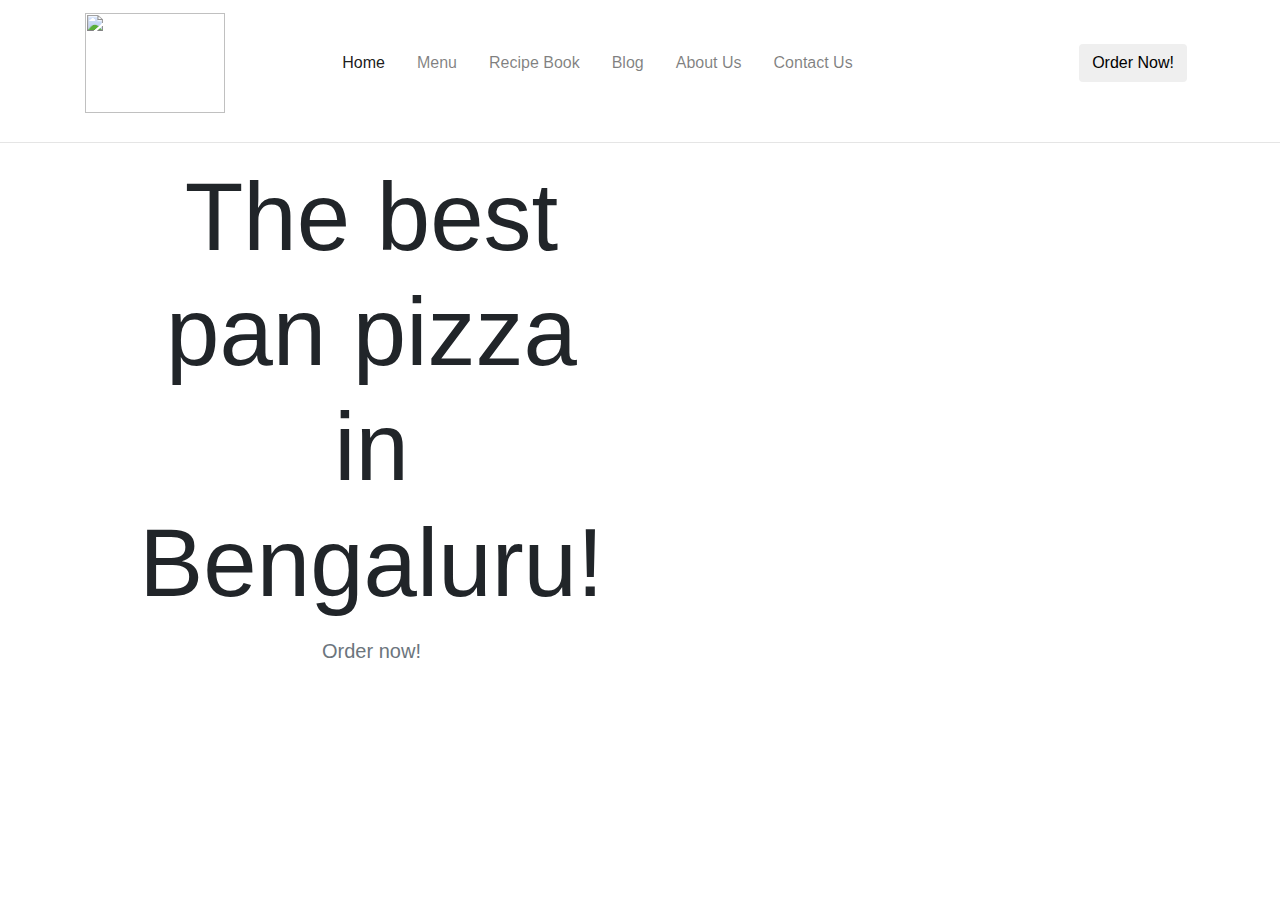
==== index.html @ 90542145 "Started the landing page and menu. images updated a bit" ====
<!doctype html>
<html lang="en">
  <head>
    <!-- Required meta tags -->
    <meta charset="utf-8">
    <meta name="viewport" content="width=device-width, initial-scale=1, shrink-to-fit=no">

    <!-- Bootstrap CSS -->
    <link rel="stylesheet" href="https://maxcdn.bootstrapcdn.com/bootstrap/4.0.0/css/bootstrap.min.css" integrity="sha384-Gn5384xqQ1aoWXA+058RXPxPg6fy4IWvTNh0E263XmFcJlSAwiGgFAW/dAiS6JXm" crossorigin="anonymous">
    <link rel="stylesheet" href="js\css\style.css">


    <title>Tricklfnb!</title>
  </head>
  <body>
    <div class="main">
        <!-- NAVBAR  -->
        <nav class="navbar navbar-expand-lg sticky-top navbar-light bg-transparent">
          <div class="container">
            <a class="navbar-brand mx-auto" href="index.html">
              <img src="images\black_logo_transparent_background.png" width="140" height="100" class="d-inline-block align-top" alt="" srcset="">
            </a>
            <button class="navbar-toggler" type="button" data-toggle="collapse" data-target="#navbarSupportedContent"
              aria-controls="navbarSupportedContent" aria-expanded="false" aria-label="Toggle navigation">
              <img src="images/ham-menu.svg" alt="ham-menu" />
            </button>
    
            <div class="collapse navbar-collapse" id="navbarSupportedContent">
              <ul class="navbar-nav mx-auto">
                <li class="nav-item mx-2 active">
                  <a class="nav-link" href="index.html">Home</a>
                </li>
                <li class="nav-item mx-2">
                  <a class="nav-link" href="menu.html">Menu</a>
                </li>
                <li class="nav-item mx-2">
                  <a class="nav-link" href="recipe.html">Recipe Book</a>
                </li>
                <li class="nav-item mx-2">
                  <a class="nav-link" href="blog.html">Blog</a>
                </li>
                <li class="nav-item  mx-2">
                  <a class="nav-link" href="about.html">About Us</a>
                </li>
                <li class="nav-item mx-2">
                  <a class="nav-link " href="contact.html">Contact Us</a>
                </li>
              </ul>
              <ul class="navbar-nav ml-auto">
                <button class="btn nav-cta my-sm-0 mx-2" type="submit">
                  Order Now!
                </button>
              </ul>
            </div>
          </div>
        </nav>
        <!-- NAVBAR END  -->
        <hr>
        <div class="container px-5">
          <div class="row gx-5 align-items-center">
              <div class="col-lg-6">
                  <div class="mb-5 mb-lg-0 text-center text-lg-start">
                      <h1 class="display-1 lh-1 mb-3">The best pan pizza in Bengaluru!</h1>
                      <p class="lead fw-normal text-muted mb-5">Order now!</p>
                      <div class="d-flex flex-column flex-lg-row align-items-center">
                        <a href="https://www.swiggy.com/restaurants/trickl-foods-and-beverages-yelahanka-bangalore-356925" target="_blank">
                          <span class="iconify mx-4" data-icon="uil:swiggy" style="color: #fc8019;" data-width="100" data-height="100"></span></a>
                          <a href="https://www.zomato.com/bangalore/trickl-yelahanka-bangalore/reviews" target="_blank">
                            <span class="iconify me-3" data-icon="simple-icons:zomato" style="color: #cb202d;" data-width="100" data-height="100"></span></a>
                    </div>
                  </div>
              </div>
          </div>
        </div>
    <!-- Optional JavaScript -->
    <!-- jQuery first, then Popper.js, then Bootstrap JS -->
    <script src="https://code.jquery.com/jquery-3.2.1.slim.min.js" integrity="sha384-KJ3o2DKtIkvYIK3UENzmM7KCkRr/rE9/Qpg6aAZGJwFDMVNA/GpGFF93hXpG5KkN" crossorigin="anonymous"></script>
    <script src="https://cdnjs.cloudflare.com/ajax/libs/popper.js/1.12.9/umd/popper.min.js" integrity="sha384-ApNbgh9B+Y1QKtv3Rn7W3mgPxhU9K/ScQsAP7hUibX39j7fakFPskvXusvfa0b4Q" crossorigin="anonymous"></script>
    <script src="https://maxcdn.bootstrapcdn.com/bootstrap/4.0.0/js/bootstrap.min.js" integrity="sha384-JZR6Spejh4U02d8jOt6vLEHfe/JQGiRRSQQxSfFWpi1MquVdAyjUar5+76PVCmYl" crossorigin="anonymous"></script>
    <script src="https://code.iconify.design/2/2.1.0/iconify.min.js"></script>
    <script src="/js/index.js"></script>
  </body>
</html>
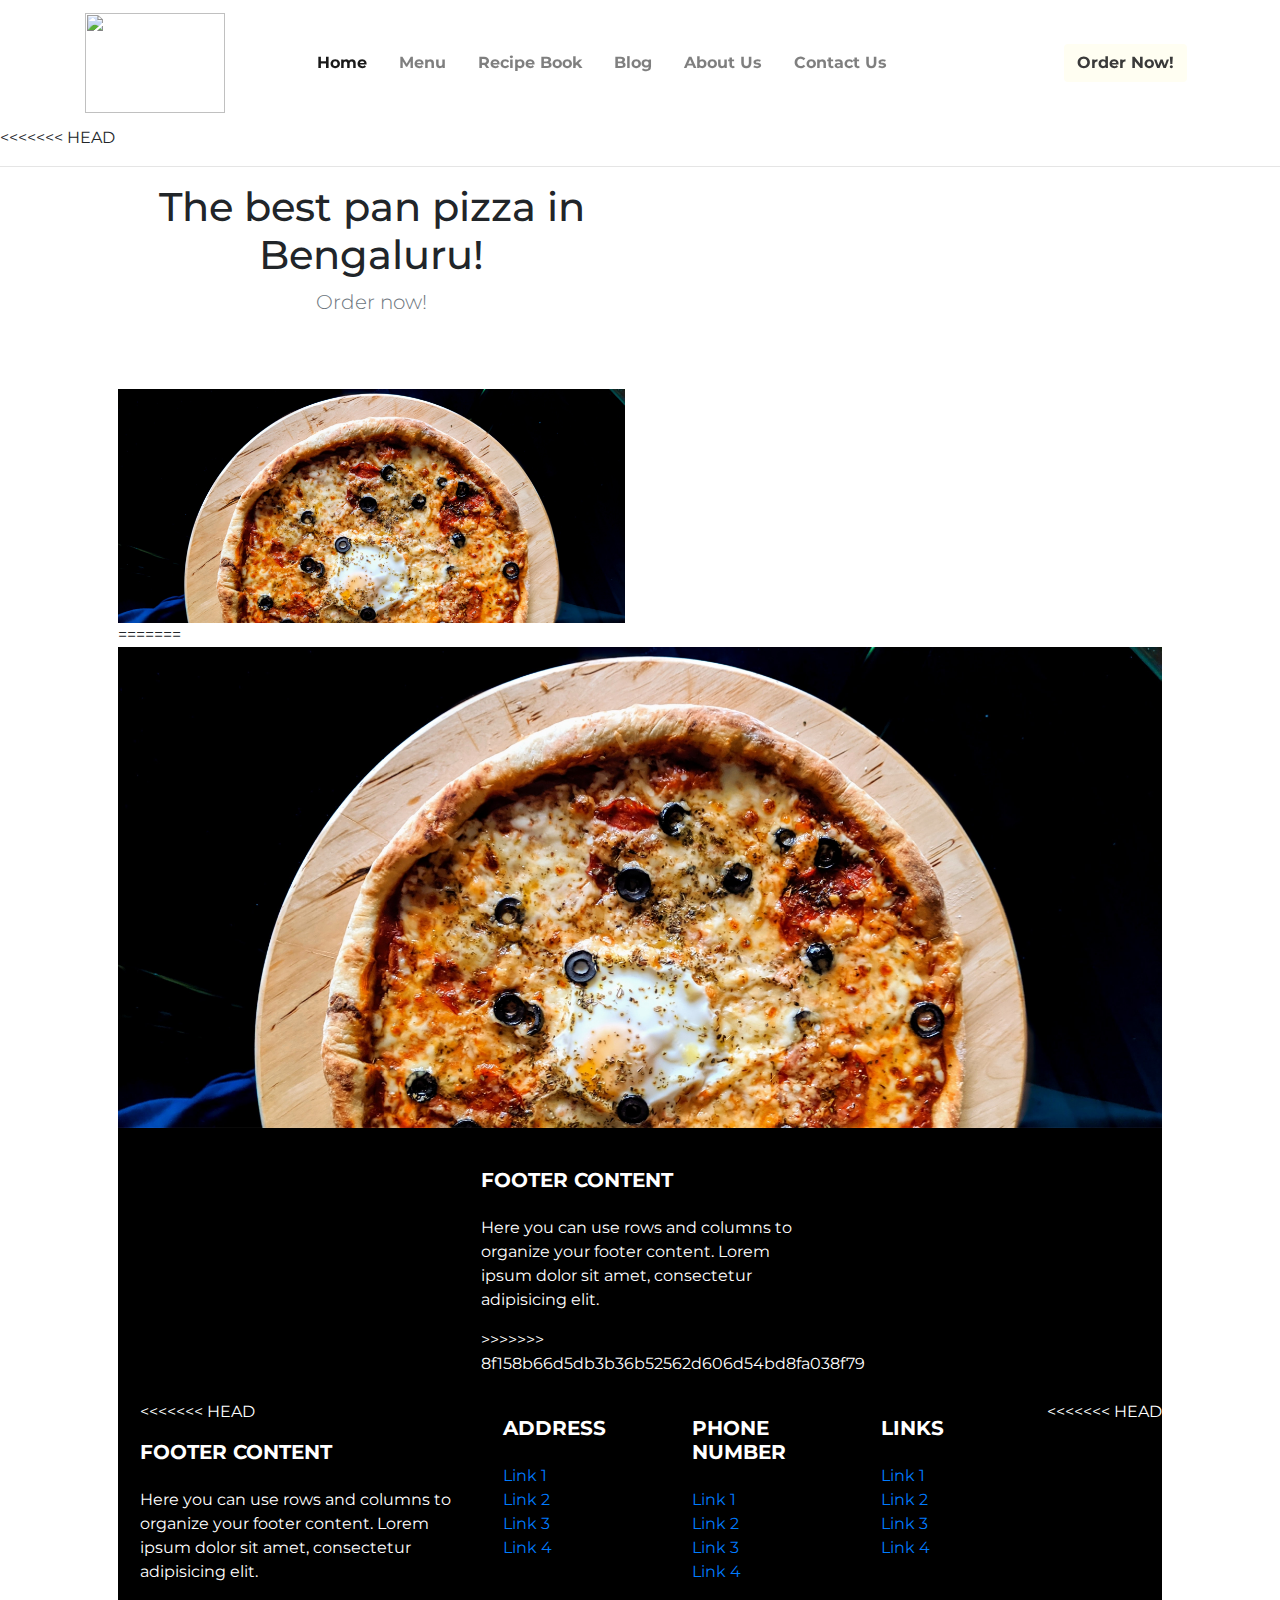
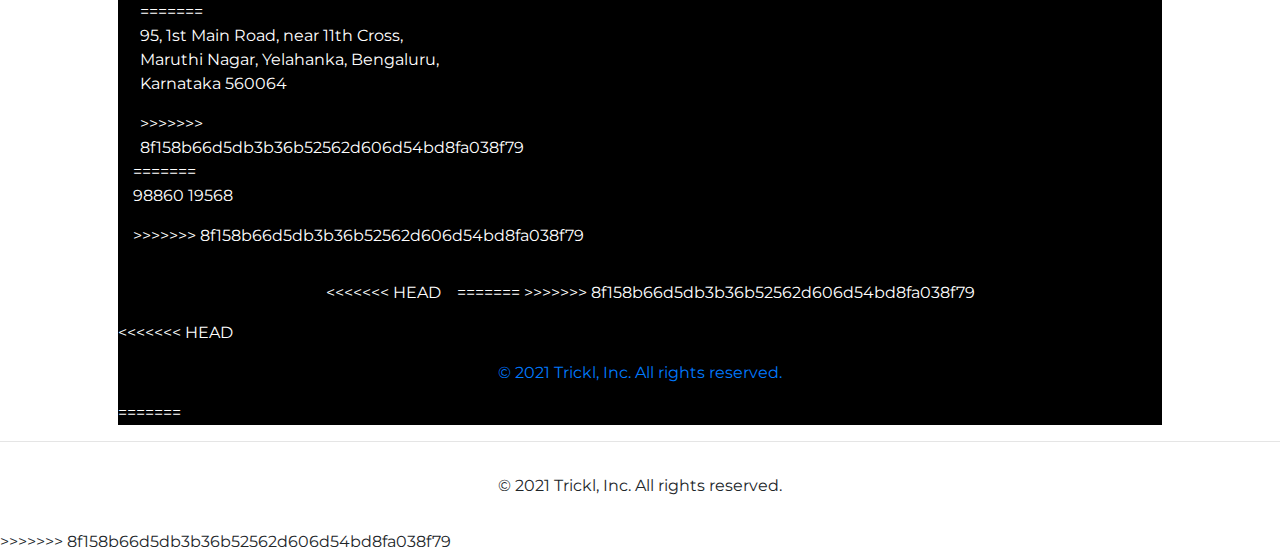
==== commit 307ae310: "random" ====
--- a/index.html
+++ b/index.html
@@ -1,83 +1,317 @@
 <!doctype html>
 <html lang="en">
-  <head>
-    <!-- Required meta tags -->
-    <meta charset="utf-8">
-    <meta name="viewport" content="width=device-width, initial-scale=1, shrink-to-fit=no">
-
-    <!-- Bootstrap CSS -->
-    <link rel="stylesheet" href="https://maxcdn.bootstrapcdn.com/bootstrap/4.0.0/css/bootstrap.min.css" integrity="sha384-Gn5384xqQ1aoWXA+058RXPxPg6fy4IWvTNh0E263XmFcJlSAwiGgFAW/dAiS6JXm" crossorigin="anonymous">
-    <link rel="stylesheet" href="js\css\style.css">
-
-
-    <title>Tricklfnb!</title>
-  </head>
-  <body>
-    <div class="main">
-        <!-- NAVBAR  -->
-        <nav class="navbar navbar-expand-lg sticky-top navbar-light bg-transparent">
-          <div class="container">
-            <a class="navbar-brand mx-auto" href="index.html">
-              <img src="images\black_logo_transparent_background.png" width="140" height="100" class="d-inline-block align-top" alt="" srcset="">
-            </a>
-            <button class="navbar-toggler" type="button" data-toggle="collapse" data-target="#navbarSupportedContent"
-              aria-controls="navbarSupportedContent" aria-expanded="false" aria-label="Toggle navigation">
-              <img src="images/ham-menu.svg" alt="ham-menu" />
+
+<head>
+  <!-- Required meta tags -->
+  <meta charset="utf-8">
+  <meta name="viewport" content="width=device-width, initial-scale=1, shrink-to-fit=no">
+
+  <!-- Bootstrap CSS -->
+  <link rel="stylesheet" href="https://maxcdn.bootstrapcdn.com/bootstrap/4.0.0/css/bootstrap.min.css"
+    integrity="sha384-Gn5384xqQ1aoWXA+058RXPxPg6fy4IWvTNh0E263XmFcJlSAwiGgFAW/dAiS6JXm" crossorigin="anonymous">
+  <link rel="stylesheet" href="js\css\style.css">
+
+
+  <title>Tricklfnb!</title>
+</head>
+
+<body>
+  <div class="main">
+    <!-- NAVBAR  -->
+    <nav class="navbar navbar-expand-lg sticky-top navbar-light bg-transparent">
+      <div class="container">
+        <a class="navbar-brand mx-auto" href="index.html">
+          <img src="images\black_logo_transparent_background.png" width="140" height="100"
+            class="d-inline-block align-top" alt="" srcset="">
+        </a>
+        <button class="navbar-toggler" type="button" data-toggle="collapse" data-target="#navbarSupportedContent"
+          aria-controls="navbarSupportedContent" aria-expanded="false" aria-label="Toggle navigation">
+          <img src="images/ham-menu.svg" alt="ham-menu" />
+        </button>
+
+        <div class="collapse navbar-collapse" id="navbarSupportedContent">
+          <ul class="navbar-nav mx-auto">
+            <li class="nav-item mx-2 active">
+              <a class="nav-link" href="index.html">Home</a>
+            </li>
+            <li class="nav-item mx-2">
+              <a class="nav-link" href="menu.html">Menu</a>
+            </li>
+            <li class="nav-item mx-2">
+              <a class="nav-link" href="recipe.html">Recipe Book</a>
+            </li>
+            <li class="nav-item mx-2">
+              <a class="nav-link" href="blog.html">Blog</a>
+            </li>
+            <li class="nav-item  mx-2">
+              <a class="nav-link" href="about.html">About Us</a>
+            </li>
+            <li class="nav-item mx-2">
+              <a class="nav-link " href="contact.html">Contact Us</a>
+            </li>
+          </ul>
+          <ul class="navbar-nav ml-auto">
+            <button class="btn nav-cta my-sm-0 mx-2" type="submit">
+              Order Now!
             </button>
-    
-            <div class="collapse navbar-collapse" id="navbarSupportedContent">
-              <ul class="navbar-nav mx-auto">
-                <li class="nav-item mx-2 active">
-                  <a class="nav-link" href="index.html">Home</a>
-                </li>
-                <li class="nav-item mx-2">
-                  <a class="nav-link" href="menu.html">Menu</a>
-                </li>
-                <li class="nav-item mx-2">
-                  <a class="nav-link" href="recipe.html">Recipe Book</a>
-                </li>
-                <li class="nav-item mx-2">
-                  <a class="nav-link" href="blog.html">Blog</a>
-                </li>
-                <li class="nav-item  mx-2">
-                  <a class="nav-link" href="about.html">About Us</a>
-                </li>
-                <li class="nav-item mx-2">
-                  <a class="nav-link " href="contact.html">Contact Us</a>
-                </li>
-              </ul>
-              <ul class="navbar-nav ml-auto">
-                <button class="btn nav-cta my-sm-0 mx-2" type="submit">
-                  Order Now!
-                </button>
-              </ul>
-            </div>
+          </ul>
+        </div>
+      </div>
+    </nav>
+    <!-- NAVBAR END  -->
+<<<<<<< HEAD
+    <hr>
+    <div class="container px-5">
+      <div class="row gx-5 align-items-center">
+        <div class="col-lg-6">
+          <div class="mb-5 mb-lg-0 text-center text-lg-start">
+            <h1 class="">The best pan pizza in Bengaluru!</h1>
+            <p class="lead fw-normal text-muted mb-5">Order now!</p>
+            <div class="d-flex flex-column flex-lg-row align-items-center">
+              <a href="https://www.swiggy.com/restaurants/trickl-foods-and-beverages-yelahanka-bangalore-356925"
+                target="_blank">
+                <span class="iconify mx-4" data-icon="uil:swiggy" style="color: #fc8019;" data-width="100"
+                  data-height="100"></span></a>
+              <a href="https://www.zomato.com/bangalore/trickl-yelahanka-bangalore/reviews" target="_blank">
+                <span class="iconify me-3" data-icon="simple-icons:zomato" style="color: #cb202d;" data-width="100"
+                  data-height="100"></span></a>
+            </div>
+            <img src="images\masimo-grabar-NzHRSLhc6Cs-unsplash.jpg" alt="" class="img-fluid float-lg-right"
+              width="900%">
           </div>
-        </nav>
-        <!-- NAVBAR END  -->
-        <hr>
-        <div class="container px-5">
-          <div class="row gx-5 align-items-center">
-              <div class="col-lg-6">
-                  <div class="mb-5 mb-lg-0 text-center text-lg-start">
-                      <h1 class="display-1 lh-1 mb-3">The best pan pizza in Bengaluru!</h1>
-                      <p class="lead fw-normal text-muted mb-5">Order now!</p>
-                      <div class="d-flex flex-column flex-lg-row align-items-center">
-                        <a href="https://www.swiggy.com/restaurants/trickl-foods-and-beverages-yelahanka-bangalore-356925" target="_blank">
-                          <span class="iconify mx-4" data-icon="uil:swiggy" style="color: #fc8019;" data-width="100" data-height="100"></span></a>
-                          <a href="https://www.zomato.com/bangalore/trickl-yelahanka-bangalore/reviews" target="_blank">
-                            <span class="iconify me-3" data-icon="simple-icons:zomato" style="color: #cb202d;" data-width="100" data-height="100"></span></a>
-                    </div>
-                  </div>
+        </div>
+      </div>
+=======
+
+      <div id="carouselExampleSlidesOnly" class="carousel slide" data-bs-ride="carousel">
+        <div class="carousel-inner">
+          <div class="carousel-item active">
+            <img src="images\masimo-grabar-NzHRSLhc6Cs-unsplash.jpg"  class="d-block w-100" alt="...">
+              <div class="carosel-caption">
+                <!-- <h1>Pizza</h1> -->
               </div>
           </div>
         </div>
+      </div>
+
+    <!-- Footer -->
+<footer class="page-footer font-small pt-4">
+  <!-- Footer Links -->
+  <div class="container text-center text-md-left">
+
+    <!-- Grid row -->
+    <div class="row">
+
+      <!-- Grid column -->
+      <div class="col-md-4 mx-auto">
+
+        <!-- Content -->
+        <h5 class="font-weight-bold text-uppercase mt-3 mb-4">Footer Content</h5>
+        <p>Here you can use rows and columns to organize your footer content. Lorem ipsum dolor sit amet,
+          consectetur
+          adipisicing elit.</p>
+
+>>>>>>> 8f158b66d5db3b36b52562d606d54bd8fa038f79
+      </div>
+      <!-- Footer -->
+      <footer class="page-footer font-small pt-4">
+
+        <!-- Footer Links -->
+        <div class="container text-center text-md-left">
+
+          <!-- Grid row -->
+          <div class="row">
+
+            <!-- Grid column -->
+            <div class="col-md-4 mx-auto">
+
+<<<<<<< HEAD
+              <!-- Content -->
+              <h5 class="font-weight-bold text-uppercase mt-3 mb-4">Footer Content</h5>
+              <p>Here you can use rows and columns to organize your footer content. Lorem ipsum dolor sit amet,
+                consectetur
+                adipisicing elit.</p>
+=======
+        <ul class="list-unstyled">
+          <li>
+            <p>95, 1st Main Road, near 11th Cross, Maruthi Nagar, Yelahanka, Bengaluru, Karnataka 560064</p>
+          </li>
+        </ul>
+>>>>>>> 8f158b66d5db3b36b52562d606d54bd8fa038f79
+
+            </div>
+            <!-- Grid column -->
+
+            <hr class="clearfix w-100 d-md-none">
+
+            <!-- Grid column -->
+            <div class="col-md-2 mx-auto">
+
+              <!-- Links -->
+              <h5 class="font-weight-bold text-uppercase mt-3 mb-4">Address</h5>
+
+              <ul class="list-unstyled">
+                <li>
+                  <a href="#!">Link 1</a>
+                </li>
+                <li>
+                  <a href="#!">Link 2</a>
+                </li>
+                <li>
+                  <a href="#!">Link 3</a>
+                </li>
+                <li>
+                  <a href="#!">Link 4</a>
+                </li>
+              </ul>
+
+            </div>
+            <!-- Grid column -->
+
+            <hr class="clearfix w-100 d-md-none">
+
+            <!-- Grid column -->
+            <div class="col-md-2 mx-auto">
+
+              <!-- Links -->
+              <h5 class="font-weight-bold text-uppercase mt-3 mb-4">Phone Number</h5>
+
+              <ul class="list-unstyled">
+                <li>
+                  <a href="#!">Link 1</a>
+                </li>
+                <li>
+                  <a href="#!">Link 2</a>
+                </li>
+                <li>
+                  <a href="#!">Link 3</a>
+                </li>
+                <li>
+                  <a href="#!">Link 4</a>
+                </li>
+              </ul>
+
+            </div>
+            <!-- Grid column -->
+
+            <hr class="clearfix w-100 d-md-none">
+
+            <!-- Grid column -->
+            <div class="col-md-2 mx-auto">
+
+              <!-- Links -->
+              <h5 class="font-weight-bold text-uppercase mt-3 mb-4">Links</h5>
+
+              <ul class="list-unstyled">
+                <li>
+                  <a href="#!">Link 1</a>
+                </li>
+                <li>
+                  <a href="#!">Link 2</a>
+                </li>
+                <li>
+                  <a href="#!">Link 3</a>
+                </li>
+                <li>
+                  <a href="#!">Link 4</a>
+                </li>
+              </ul>
+
+            </div>
+            <!-- Grid column -->
+
+<<<<<<< HEAD
+          </div>
+          <!-- Grid row -->
+=======
+        <ul class="list-unstyled">
+          <li>
+            <p>98860 19568</p>
+          </li>
+>>>>>>> 8f158b66d5db3b36b52562d606d54bd8fa038f79
+
+        </div>
+        <!-- Footer Links -->
+
+
+
+        <hr>
+
+        <!-- Social buttons -->
+        <ul class="list-unstyled list-inline text-center">
+          <li class="list-inline-item">
+            <a class="btn-floating btn-fb mx-1">
+              <i class="fab fa-facebook-f"> </i>
+            </a>
+          </li>
+          </li>
+<<<<<<< HEAD
+          <li class="list-inline-item">
+            <a class="btn-floating btn-dribbble mx-1">
+              <i class="fab fa-instagram"> </i>
+            </a>
+          </li>
+=======
+>>>>>>> 8f158b66d5db3b36b52562d606d54bd8fa038f79
+        </ul>
+        <!-- Social buttons -->
+
+<<<<<<< HEAD
+        <!-- Copyright -->
+        <div class="footer-copyright text-center py-3">
+          <a href="#">© 2021 Trickl, Inc. All rights reserved.</a>
+        </div>
+        <!-- Copyright -->
+
+      </footer>
+      <!-- Footer -->
+
+      <!-- Optional JavaScript -->
+      <!-- jQuery first, then Popper.js, then Bootstrap JS -->
+      <script src="https://code.jquery.com/jquery-3.2.1.slim.min.js"
+        integrity="sha384-KJ3o2DKtIkvYIK3UENzmM7KCkRr/rE9/Qpg6aAZGJwFDMVNA/GpGFF93hXpG5KkN"
+        crossorigin="anonymous"></script>
+      <script src="https://cdnjs.cloudflare.com/ajax/libs/popper.js/1.12.9/umd/popper.min.js"
+        integrity="sha384-ApNbgh9B+Y1QKtv3Rn7W3mgPxhU9K/ScQsAP7hUibX39j7fakFPskvXusvfa0b4Q"
+        crossorigin="anonymous"></script>
+      <script src="https://maxcdn.bootstrapcdn.com/bootstrap/4.0.0/js/bootstrap.min.js"
+        integrity="sha384-JZR6Spejh4U02d8jOt6vLEHfe/JQGiRRSQQxSfFWpi1MquVdAyjUar5+76PVCmYl"
+        crossorigin="anonymous"></script>
+      <script src="https://code.iconify.design/2/2.1.0/iconify.min.js"></script>
+      <script src="/js/index.js"></script>
+=======
+      </div>
+      <!-- Grid column -->
+
+    </div>
+    <!-- Grid row -->
+
+  </div>
+  <!-- Footer Links -->
+  <hr>
+  <!-- Copyright -->
+  <div class="footer-copyright text-center py-3">
+    <p>© 2021 Trickl, Inc. All rights reserved.</p>
+  </div>
+  <!-- Copyright -->
+
+</footer>
+<!-- Footer -->
+
     <!-- Optional JavaScript -->
     <!-- jQuery first, then Popper.js, then Bootstrap JS -->
-    <script src="https://code.jquery.com/jquery-3.2.1.slim.min.js" integrity="sha384-KJ3o2DKtIkvYIK3UENzmM7KCkRr/rE9/Qpg6aAZGJwFDMVNA/GpGFF93hXpG5KkN" crossorigin="anonymous"></script>
-    <script src="https://cdnjs.cloudflare.com/ajax/libs/popper.js/1.12.9/umd/popper.min.js" integrity="sha384-ApNbgh9B+Y1QKtv3Rn7W3mgPxhU9K/ScQsAP7hUibX39j7fakFPskvXusvfa0b4Q" crossorigin="anonymous"></script>
-    <script src="https://maxcdn.bootstrapcdn.com/bootstrap/4.0.0/js/bootstrap.min.js" integrity="sha384-JZR6Spejh4U02d8jOt6vLEHfe/JQGiRRSQQxSfFWpi1MquVdAyjUar5+76PVCmYl" crossorigin="anonymous"></script>
+    <script src="https://code.jquery.com/jquery-3.2.1.slim.min.js"
+      integrity="sha384-KJ3o2DKtIkvYIK3UENzmM7KCkRr/rE9/Qpg6aAZGJwFDMVNA/GpGFF93hXpG5KkN"
+      crossorigin="anonymous"></script>
+    <script src="https://cdnjs.cloudflare.com/ajax/libs/popper.js/1.12.9/umd/popper.min.js"
+      integrity="sha384-ApNbgh9B+Y1QKtv3Rn7W3mgPxhU9K/ScQsAP7hUibX39j7fakFPskvXusvfa0b4Q"
+      crossorigin="anonymous"></script>
+    <script src="https://maxcdn.bootstrapcdn.com/bootstrap/4.0.0/js/bootstrap.min.js"
+      integrity="sha384-JZR6Spejh4U02d8jOt6vLEHfe/JQGiRRSQQxSfFWpi1MquVdAyjUar5+76PVCmYl"
+      crossorigin="anonymous"></script>
     <script src="https://code.iconify.design/2/2.1.0/iconify.min.js"></script>
     <script src="/js/index.js"></script>
-  </body>
+>>>>>>> 8f158b66d5db3b36b52562d606d54bd8fa038f79
+</body>
+
 </html>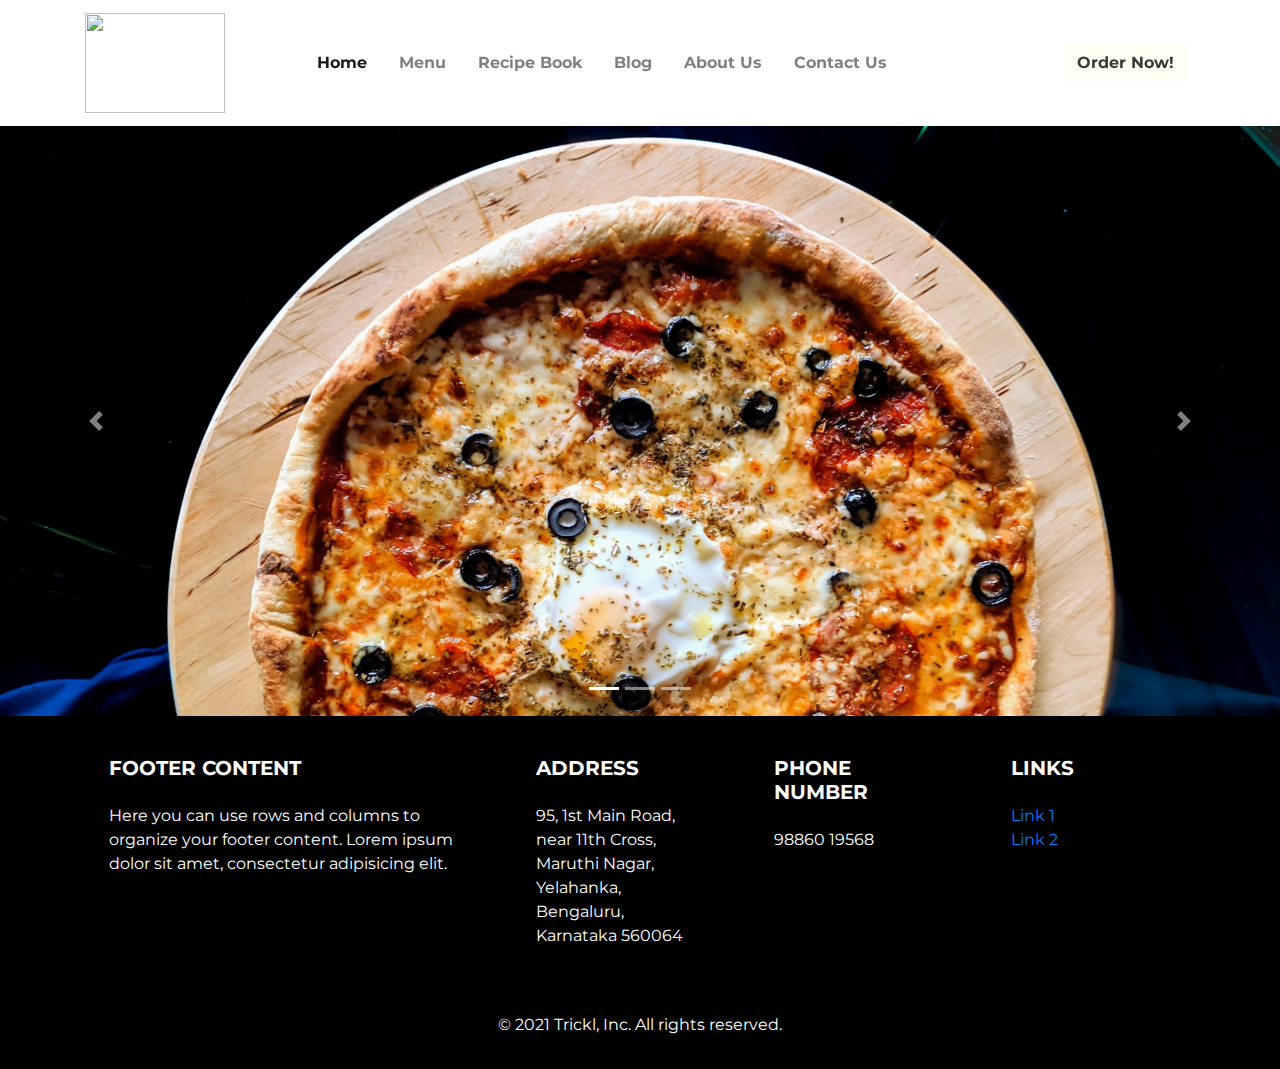
==== commit a31ecb1c: "about us basic layout, landing page carousel" ====
--- a/index.html
+++ b/index.html
@@ -59,41 +59,33 @@
       </div>
     </nav>
     <!-- NAVBAR END  -->
-<<<<<<< HEAD
-    <hr>
-    <div class="container px-5">
-      <div class="row gx-5 align-items-center">
-        <div class="col-lg-6">
-          <div class="mb-5 mb-lg-0 text-center text-lg-start">
-            <h1 class="">The best pan pizza in Bengaluru!</h1>
-            <p class="lead fw-normal text-muted mb-5">Order now!</p>
-            <div class="d-flex flex-column flex-lg-row align-items-center">
-              <a href="https://www.swiggy.com/restaurants/trickl-foods-and-beverages-yelahanka-bangalore-356925"
-                target="_blank">
-                <span class="iconify mx-4" data-icon="uil:swiggy" style="color: #fc8019;" data-width="100"
-                  data-height="100"></span></a>
-              <a href="https://www.zomato.com/bangalore/trickl-yelahanka-bangalore/reviews" target="_blank">
-                <span class="iconify me-3" data-icon="simple-icons:zomato" style="color: #cb202d;" data-width="100"
-                  data-height="100"></span></a>
-            </div>
-            <img src="images\masimo-grabar-NzHRSLhc6Cs-unsplash.jpg" alt="" class="img-fluid float-lg-right"
-              width="900%">
-          </div>
+
+    <div id="carouselExampleIndicators" class="carousel slide" data-ride="carousel">
+      <ol class="carousel-indicators">
+        <li data-target="#carouselExampleIndicators" data-slide-to="0" class="active"></li>
+        <li data-target="#carouselExampleIndicators" data-slide-to="1"></li>
+        <li data-target="#carouselExampleIndicators" data-slide-to="2"></li>
+      </ol>
+      <div class="carousel-inner">
+        <div class="carousel-item active">
+          <img class="d-block w-100" src="images\masimo-grabar-NzHRSLhc6Cs-unsplash.jpg" alt="First slide">
+        </div>
+        <div class="carousel-item">
+          <img class="d-block w-100" src="images\masimo-grabar-NzHRSLhc6Cs-unsplash.jpg" alt="Second slide">
+        </div>
+        <div class="carousel-item">
+          <img class="d-block w-100" src="images\masimo-grabar-NzHRSLhc6Cs-unsplash.jpg" alt="Third slide">
         </div>
       </div>
-=======
-
-      <div id="carouselExampleSlidesOnly" class="carousel slide" data-bs-ride="carousel">
-        <div class="carousel-inner">
-          <div class="carousel-item active">
-            <img src="images\masimo-grabar-NzHRSLhc6Cs-unsplash.jpg"  class="d-block w-100" alt="...">
-              <div class="carosel-caption">
-                <!-- <h1>Pizza</h1> -->
-              </div>
-          </div>
-        </div>
-      </div>
-
+      <a class="carousel-control-prev" href="#carouselExampleIndicators" role="button" data-slide="prev">
+        <span class="carousel-control-prev-icon" aria-hidden="true"></span>
+        <span class="sr-only">Previous</span>
+      </a>
+      <a class="carousel-control-next" href="#carouselExampleIndicators" role="button" data-slide="next">
+        <span class="carousel-control-next-icon" aria-hidden="true"></span>
+        <span class="sr-only">Next</span>
+      </a>
+    </div>
     <!-- Footer -->
 <footer class="page-footer font-small pt-4">
   <!-- Footer Links -->
@@ -111,175 +103,59 @@
           consectetur
           adipisicing elit.</p>
 
->>>>>>> 8f158b66d5db3b36b52562d606d54bd8fa038f79
       </div>
-      <!-- Footer -->
-      <footer class="page-footer font-small pt-4">
+      <!-- Grid column -->
 
-        <!-- Footer Links -->
-        <div class="container text-center text-md-left">
+      <hr class="clearfix w-100 d-md-none">
 
-          <!-- Grid row -->
-          <div class="row">
+      <!-- Grid column -->
+      <div class="col-md-2 mx-auto">
 
-            <!-- Grid column -->
-            <div class="col-md-4 mx-auto">
+        <!-- Links -->
+        <h5 class="font-weight-bold text-uppercase mt-3 mb-4">Address</h5>
 
-<<<<<<< HEAD
-              <!-- Content -->
-              <h5 class="font-weight-bold text-uppercase mt-3 mb-4">Footer Content</h5>
-              <p>Here you can use rows and columns to organize your footer content. Lorem ipsum dolor sit amet,
-                consectetur
-                adipisicing elit.</p>
-=======
         <ul class="list-unstyled">
           <li>
             <p>95, 1st Main Road, near 11th Cross, Maruthi Nagar, Yelahanka, Bengaluru, Karnataka 560064</p>
           </li>
         </ul>
->>>>>>> 8f158b66d5db3b36b52562d606d54bd8fa038f79
 
-            </div>
-            <!-- Grid column -->
+      </div>
+      <!-- Grid column -->
 
-            <hr class="clearfix w-100 d-md-none">
+      <hr class="clearfix w-100 d-md-none">
 
-            <!-- Grid column -->
-            <div class="col-md-2 mx-auto">
+      <!-- Grid column -->
+      <div class="col-md-2 mx-auto">
 
-              <!-- Links -->
-              <h5 class="font-weight-bold text-uppercase mt-3 mb-4">Address</h5>
+        <!-- Links -->
+        <h5 class="font-weight-bold text-uppercase mt-3 mb-4">Phone Number</h5>
 
-              <ul class="list-unstyled">
-                <li>
-                  <a href="#!">Link 1</a>
-                </li>
-                <li>
-                  <a href="#!">Link 2</a>
-                </li>
-                <li>
-                  <a href="#!">Link 3</a>
-                </li>
-                <li>
-                  <a href="#!">Link 4</a>
-                </li>
-              </ul>
-
-            </div>
-            <!-- Grid column -->
-
-            <hr class="clearfix w-100 d-md-none">
-
-            <!-- Grid column -->
-            <div class="col-md-2 mx-auto">
-
-              <!-- Links -->
-              <h5 class="font-weight-bold text-uppercase mt-3 mb-4">Phone Number</h5>
-
-              <ul class="list-unstyled">
-                <li>
-                  <a href="#!">Link 1</a>
-                </li>
-                <li>
-                  <a href="#!">Link 2</a>
-                </li>
-                <li>
-                  <a href="#!">Link 3</a>
-                </li>
-                <li>
-                  <a href="#!">Link 4</a>
-                </li>
-              </ul>
-
-            </div>
-            <!-- Grid column -->
-
-            <hr class="clearfix w-100 d-md-none">
-
-            <!-- Grid column -->
-            <div class="col-md-2 mx-auto">
-
-              <!-- Links -->
-              <h5 class="font-weight-bold text-uppercase mt-3 mb-4">Links</h5>
-
-              <ul class="list-unstyled">
-                <li>
-                  <a href="#!">Link 1</a>
-                </li>
-                <li>
-                  <a href="#!">Link 2</a>
-                </li>
-                <li>
-                  <a href="#!">Link 3</a>
-                </li>
-                <li>
-                  <a href="#!">Link 4</a>
-                </li>
-              </ul>
-
-            </div>
-            <!-- Grid column -->
-
-<<<<<<< HEAD
-          </div>
-          <!-- Grid row -->
-=======
         <ul class="list-unstyled">
           <li>
             <p>98860 19568</p>
           </li>
->>>>>>> 8f158b66d5db3b36b52562d606d54bd8fa038f79
 
-        </div>
-        <!-- Footer Links -->
+      </div>
+      <!-- Grid column -->
 
+      <hr class="clearfix w-100 d-md-none">
 
+      <!-- Grid column -->
+      <div class="col-md-2 mx-auto">
 
-        <hr>
+        <!-- Links -->
+        <h5 class="font-weight-bold text-uppercase mt-3 mb-4">Links</h5>
 
-        <!-- Social buttons -->
-        <ul class="list-unstyled list-inline text-center">
-          <li class="list-inline-item">
-            <a class="btn-floating btn-fb mx-1">
-              <i class="fab fa-facebook-f"> </i>
-            </a>
+        <ul class="list-unstyled">
+          <li>
+            <a href="#!">Link 1</a>
           </li>
+          <li>
+            <a href="#!">Link 2</a>
           </li>
-<<<<<<< HEAD
-          <li class="list-inline-item">
-            <a class="btn-floating btn-dribbble mx-1">
-              <i class="fab fa-instagram"> </i>
-            </a>
-          </li>
-=======
->>>>>>> 8f158b66d5db3b36b52562d606d54bd8fa038f79
         </ul>
-        <!-- Social buttons -->
 
-<<<<<<< HEAD
-        <!-- Copyright -->
-        <div class="footer-copyright text-center py-3">
-          <a href="#">© 2021 Trickl, Inc. All rights reserved.</a>
-        </div>
-        <!-- Copyright -->
-
-      </footer>
-      <!-- Footer -->
-
-      <!-- Optional JavaScript -->
-      <!-- jQuery first, then Popper.js, then Bootstrap JS -->
-      <script src="https://code.jquery.com/jquery-3.2.1.slim.min.js"
-        integrity="sha384-KJ3o2DKtIkvYIK3UENzmM7KCkRr/rE9/Qpg6aAZGJwFDMVNA/GpGFF93hXpG5KkN"
-        crossorigin="anonymous"></script>
-      <script src="https://cdnjs.cloudflare.com/ajax/libs/popper.js/1.12.9/umd/popper.min.js"
-        integrity="sha384-ApNbgh9B+Y1QKtv3Rn7W3mgPxhU9K/ScQsAP7hUibX39j7fakFPskvXusvfa0b4Q"
-        crossorigin="anonymous"></script>
-      <script src="https://maxcdn.bootstrapcdn.com/bootstrap/4.0.0/js/bootstrap.min.js"
-        integrity="sha384-JZR6Spejh4U02d8jOt6vLEHfe/JQGiRRSQQxSfFWpi1MquVdAyjUar5+76PVCmYl"
-        crossorigin="anonymous"></script>
-      <script src="https://code.iconify.design/2/2.1.0/iconify.min.js"></script>
-      <script src="/js/index.js"></script>
-=======
       </div>
       <!-- Grid column -->
 
@@ -311,7 +187,6 @@
       crossorigin="anonymous"></script>
     <script src="https://code.iconify.design/2/2.1.0/iconify.min.js"></script>
     <script src="/js/index.js"></script>
->>>>>>> 8f158b66d5db3b36b52562d606d54bd8fa038f79
 </body>
 
 </html>